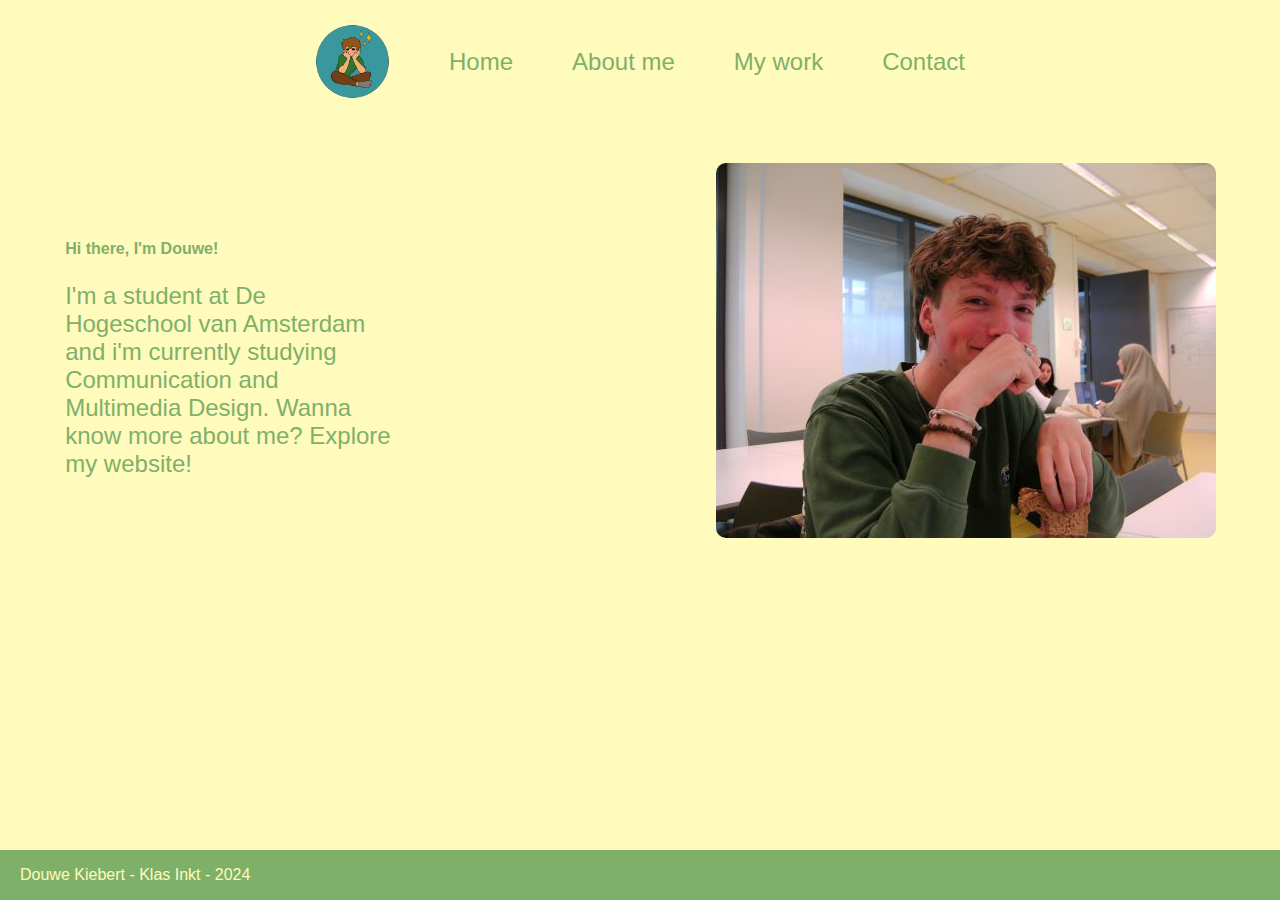
==== index.html @ fb81158d "Add files via upload" ====
<!DOCTYPE html>
<html lang="en">
  <head>
    <meta charset="UTF-8" />
    <meta name="viewport" content="width=device-width, initial-scale=1.0" />
    <link rel="stylesheet" href="styles/styles.css" />
    <link rel="website-icon" href="images/lil-guy.png" />
    <script src="script/javascript.js" defer></script>
    <title>Portofolio</title>
  </head>
  <body>
    <header>
      <nav>
        <ul>
          <img id="logo" src="images/lil-guy.png" alt="logo" />
          <li><a href="index.html">Home</a></li>
          <li><a href="about.html">About me</a></li>
          <li><a href="work.html">My work</a></li>
          <li><a href="contact.html">Contact</a></li>
        </ul>
      </nav>
    </header>

    <main class="index-main">
      <div>
        <p id="small-text">Hi there, I'm Douwe!</p>
        <p>
          I'm a student at De Hogeschool van Amsterdam and i'm currently
          studying Communication and Multimedia Design. Wanna know more about
          me? Explore my website!
        </p>
      </div>
      <img src="images/my-foto.JPG" alt="Foto of me" />
    </main>

    <footer class="index-footer">
      <p>Douwe Kiebert - Klas Inkt - 2024</p>
    </footer>
  </body>
</html>
---- styles/styles.css ----
* {
    font-family: Arial, Helvetica, sans-serif;
    text-decoration: none;
}

body{
    margin: 0;
    padding: 0;
    background-color: #FFFBBD;
    color: #7FB069;
}

nav ul {
    list-style: none;
    font-size: 1.5em;
    display: flex;
    justify-content: space-evenly;
    align-items: center;
    padding-left: 20%;
    padding-right: 20%;
    position: sticky;
}

main img {
    margin: 5%;
    border-radius: 10px;
    margin-top: 40px;
}

main div p, main section p {
    font-size: 1.5em;
    margin-left: 10%;
    width: 50%;
}

main section img {
    height: 10% ;
    width: 30%;
    margin: 30px;
}

section {
    margin: 20px;
}

footer {
    display: flex;
    justify-content: flex-start;
    padding-left: 20px;
    background-color: #7FB069;
    color: #FFFBBD;
    height: auto;
    position: sticky;
    bottom: 0;
    width: auto;
}

main ul li div div a {
    font-size: 1.5em;
}

#logo {
    height: 75px;
    margin: 0;
    padding: 0;
}

#small-text {
    font-weight: bold;
    font-size: 1em;
}

#unfinished {
    font-size: 10em;
}

.right {
    display: flex;
    justify-content: flex-start;
    align-items: center;
}

.left {
    display: flex;
    justify-content: flex-end;
    align-items: center;
}

.index-main {
    display: flex;
    justify-content: space-evenly;
    align-items: center;
    height: auto;
}

.index-footer {
    display: flex;
    justify-content: flex-start;
    padding-left: 20px;
    background-color: #7FB069;
    color: #FFFBBD;
    height: auto;
    position: absolute;
    bottom: 0;
    width: 92.2em;
}

.img-list {
    list-style: none;
    padding: 0;
    margin: 0;
}

.img-list li {
    border: 5px solid transparent;
    box-sizing: border-box;
    width: 33.33%;
    height: 23em;
    float: left;
    position: relative;
    cursor: pointer;
}

.img-list img {
    max-width: 100%;
    vertical-align: middle;
    max-height: 50%;
}

.container {
    position: relative;
    text-align: center;
    color: white;
  }

.centered {
    position: absolute;
    top: 50%;
    left: 50%;
    transform: translate(-50%, -50%);
}

.contact-text {
    font-weight: bold;
}

a:link {color: #7FB069;}  
a:visited {color: #7FB069;}  
a:hover {
    color: black;
    transition: all 500ms ease;
}
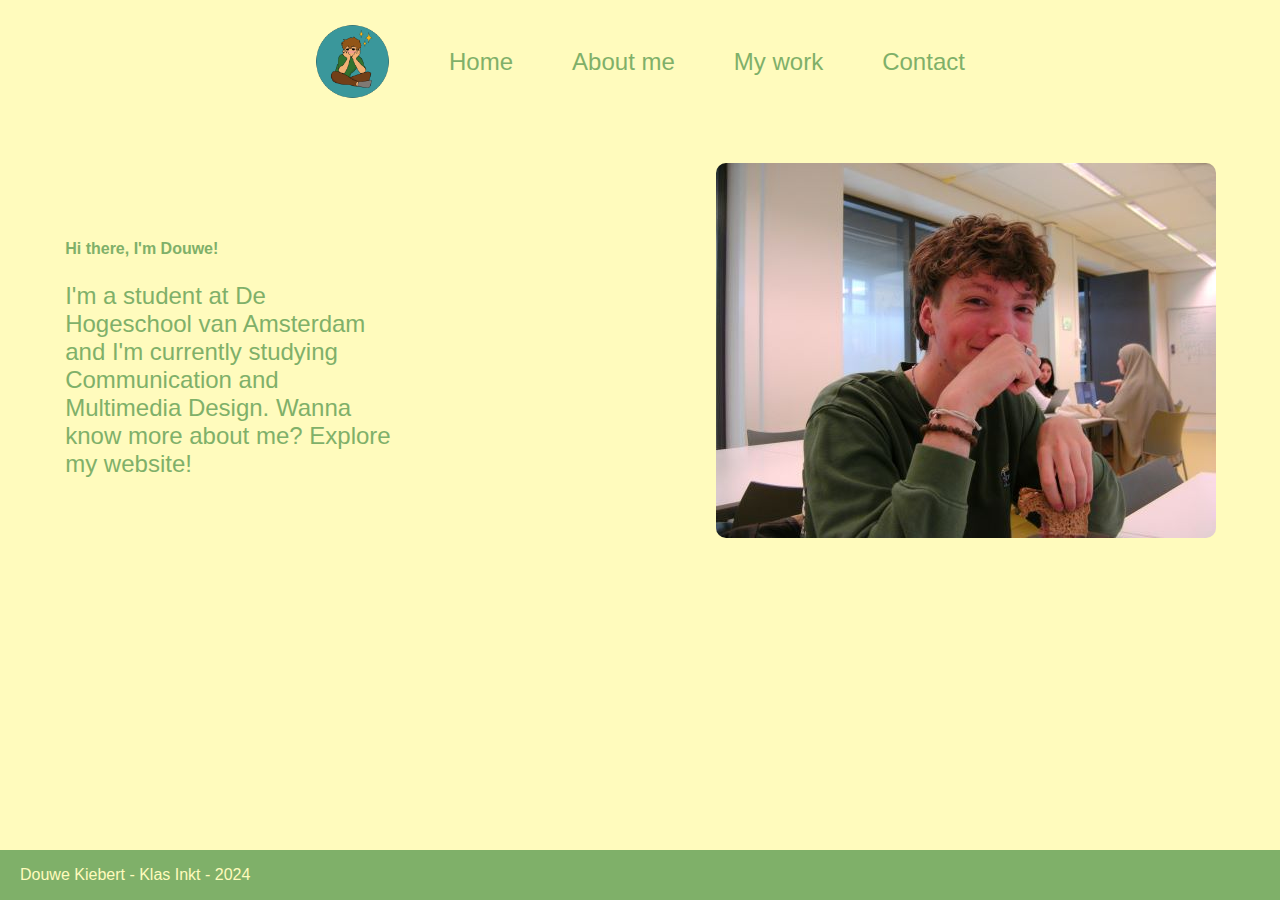
==== commit 25242f11: "Add files via upload" ====
--- a/index.html
+++ b/index.html
@@ -25,7 +25,7 @@
       <div>
         <p id="small-text">Hi there, I'm Douwe!</p>
         <p>
-          I'm a student at De Hogeschool van Amsterdam and i'm currently
+          I'm a student at De Hogeschool van Amsterdam and I'm currently
           studying Communication and Multimedia Design. Wanna know more about
           me? Explore my website!
         </p>
--- a/styles/styles.css
+++ b/styles/styles.css
@@ -1,6 +1,11 @@
 * {
     font-family: Arial, Helvetica, sans-serif;
     text-decoration: none;
+}
+
+html, body {
+    max-width: 100%;
+    overflow-x: hidden;
 }
 
 body{
@@ -52,7 +57,7 @@
     height: auto;
     position: sticky;
     bottom: 0;
-    width: auto;
+    width: 100%;
 }
 
 main ul li div div a {
@@ -102,7 +107,7 @@
     height: auto;
     position: absolute;
     bottom: 0;
-    width: 92.2em;
+    width: 100%;
 }
 
 .img-list {
@@ -114,7 +119,7 @@
 .img-list li {
     border: 5px solid transparent;
     box-sizing: border-box;
-    width: 33.33%;
+    width: 33%;
     height: 23em;
     float: left;
     position: relative;
